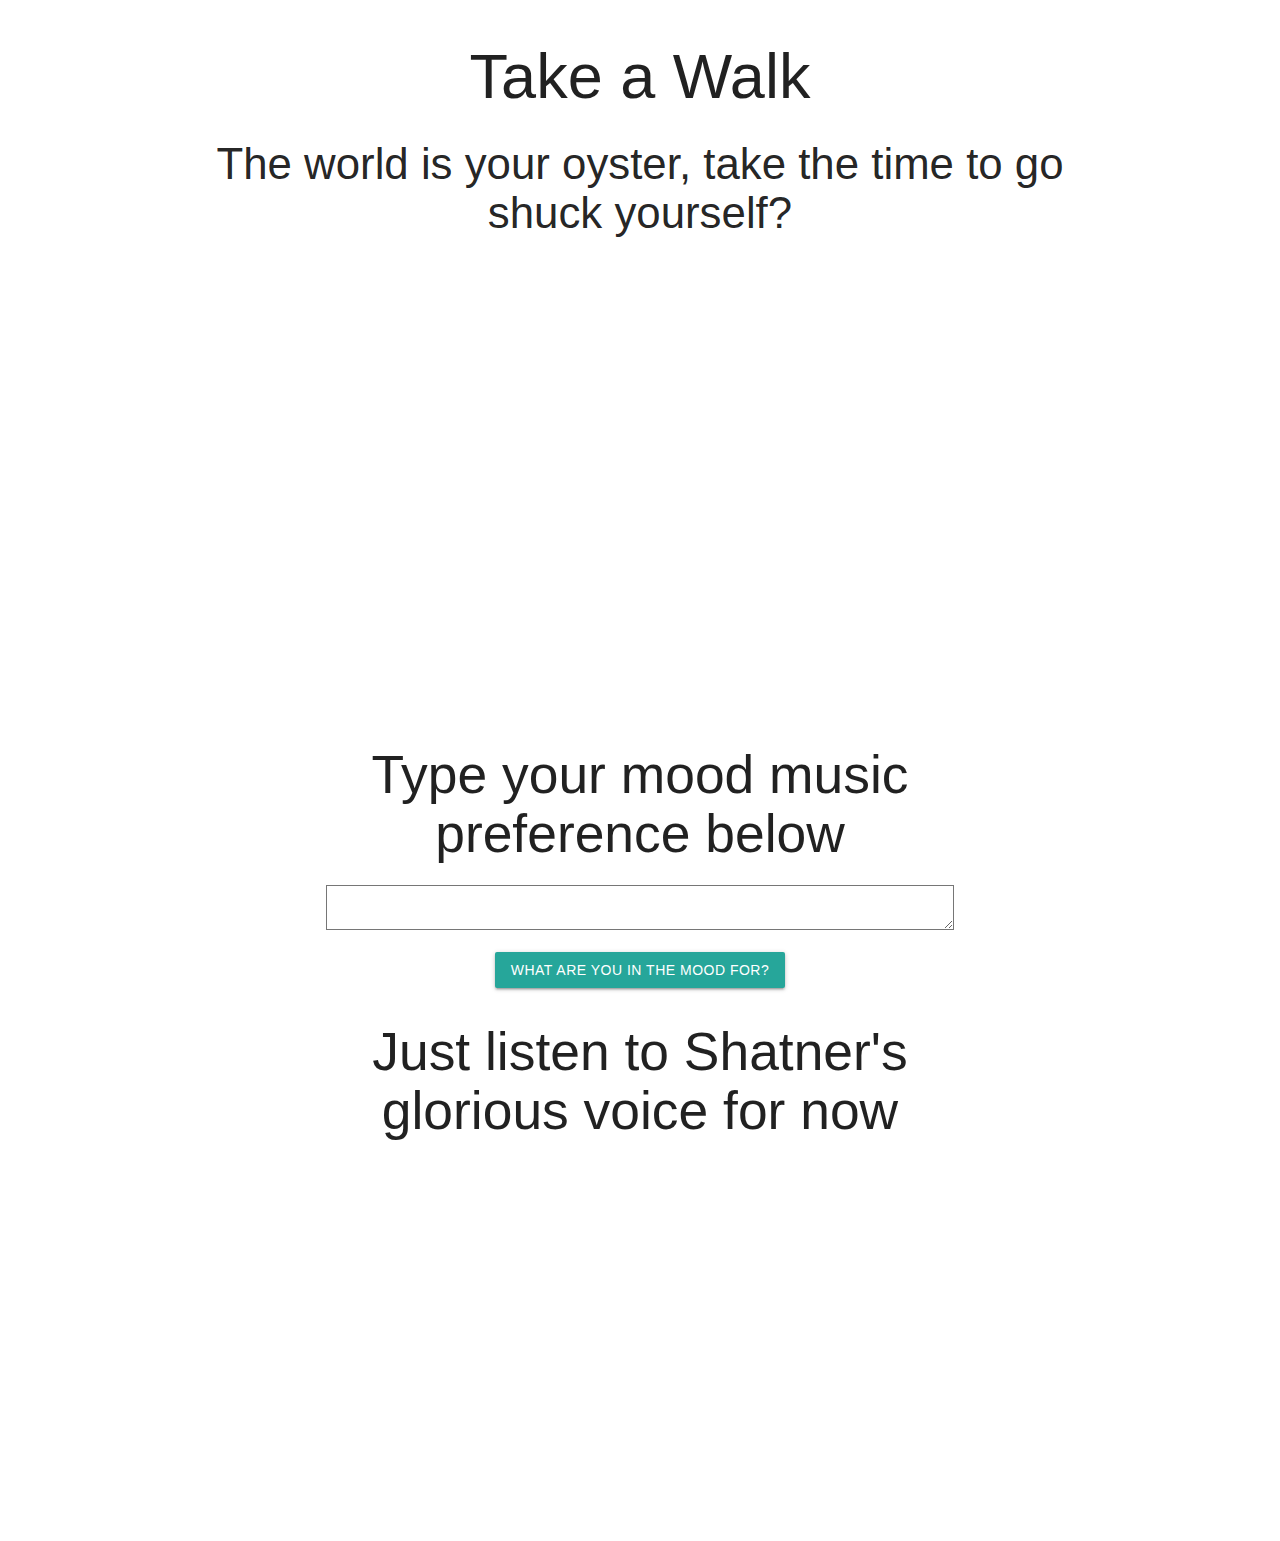
==== index.html @ 066c6553 "Materialize and added some shiz" ====
<!DOCTYPE html>
<html lang="en">
<head>
    <meta charset="UTF-8">
    <meta name="viewport" content="width=device-width, initial-scale=1.0">
    <title>Take a Walk</title>
    <link rel="stylesheet" href="https://cdnjs.cloudflare.com/ajax/libs/materialize/1.0.0/css/materialize.min.css">
    <script src="https://code.jquery.com/jquery-3.4.1.min.js"></script>
    <link rel="stylesheet" href="assets\style.css">
</head>
<div class="container center-align">
  <h1 class="col s12">Take a Walk</h1>
  <h3 class="">The world is your oyster, take the time to go shuck yourself?</h3>
</div>
<body>
    <div class="container">
      <div class="map center-align">
        <iframe
  width="100%"
  height="450"
  style="border:0"
  loading="lazy"
  allowfullscreen
  referrerpolicy="no-referrer-when-downgrade"
  src="https://www.google.com/maps/embed/v1/place?key=AIzaSyBDEcXU6u6I2VVF1Ir5oGx0oR_0TBc2xGI
    &q=Columbia+University,New York + NY">
</iframe>
<div class="container">
  <!-- Example row of columns -->
  <div class="row">
    <div class="col-md-6">
      <h2>Type your mood music preference below</h2>
      <div class="form-group">
        <textarea class="form-control" id="alltext" rows="5" maxlength="500"></textarea>
      </div>
      <p>
        <button class="btn btn-lg btn-primary btn-success" id="start">What are you in the mood for?</button>
      </p>
      <div id="status"></div>
    </div>
    <div class="col-md-6">
      <h2>Just listen to Shatner's glorious voice for now</h2>
      <div id="debug"></div>
    </div>
  </div>
</div>
<iframe style="border-radius:12px" src="https://open.spotify.com/embed/track/7mMtLgGAqsXB84sf57UMUw?utm_source=generator" width="100%" height="352" frameBorder="0" allowfullscreen="" allow="autoplay; clipboard-write; encrypted-media; fullscreen; picture-in-picture" loading="lazy"></iframe>
      </div>
        <div class="">
         
        </div>
      </div>
    </div>
  </body>
</html>
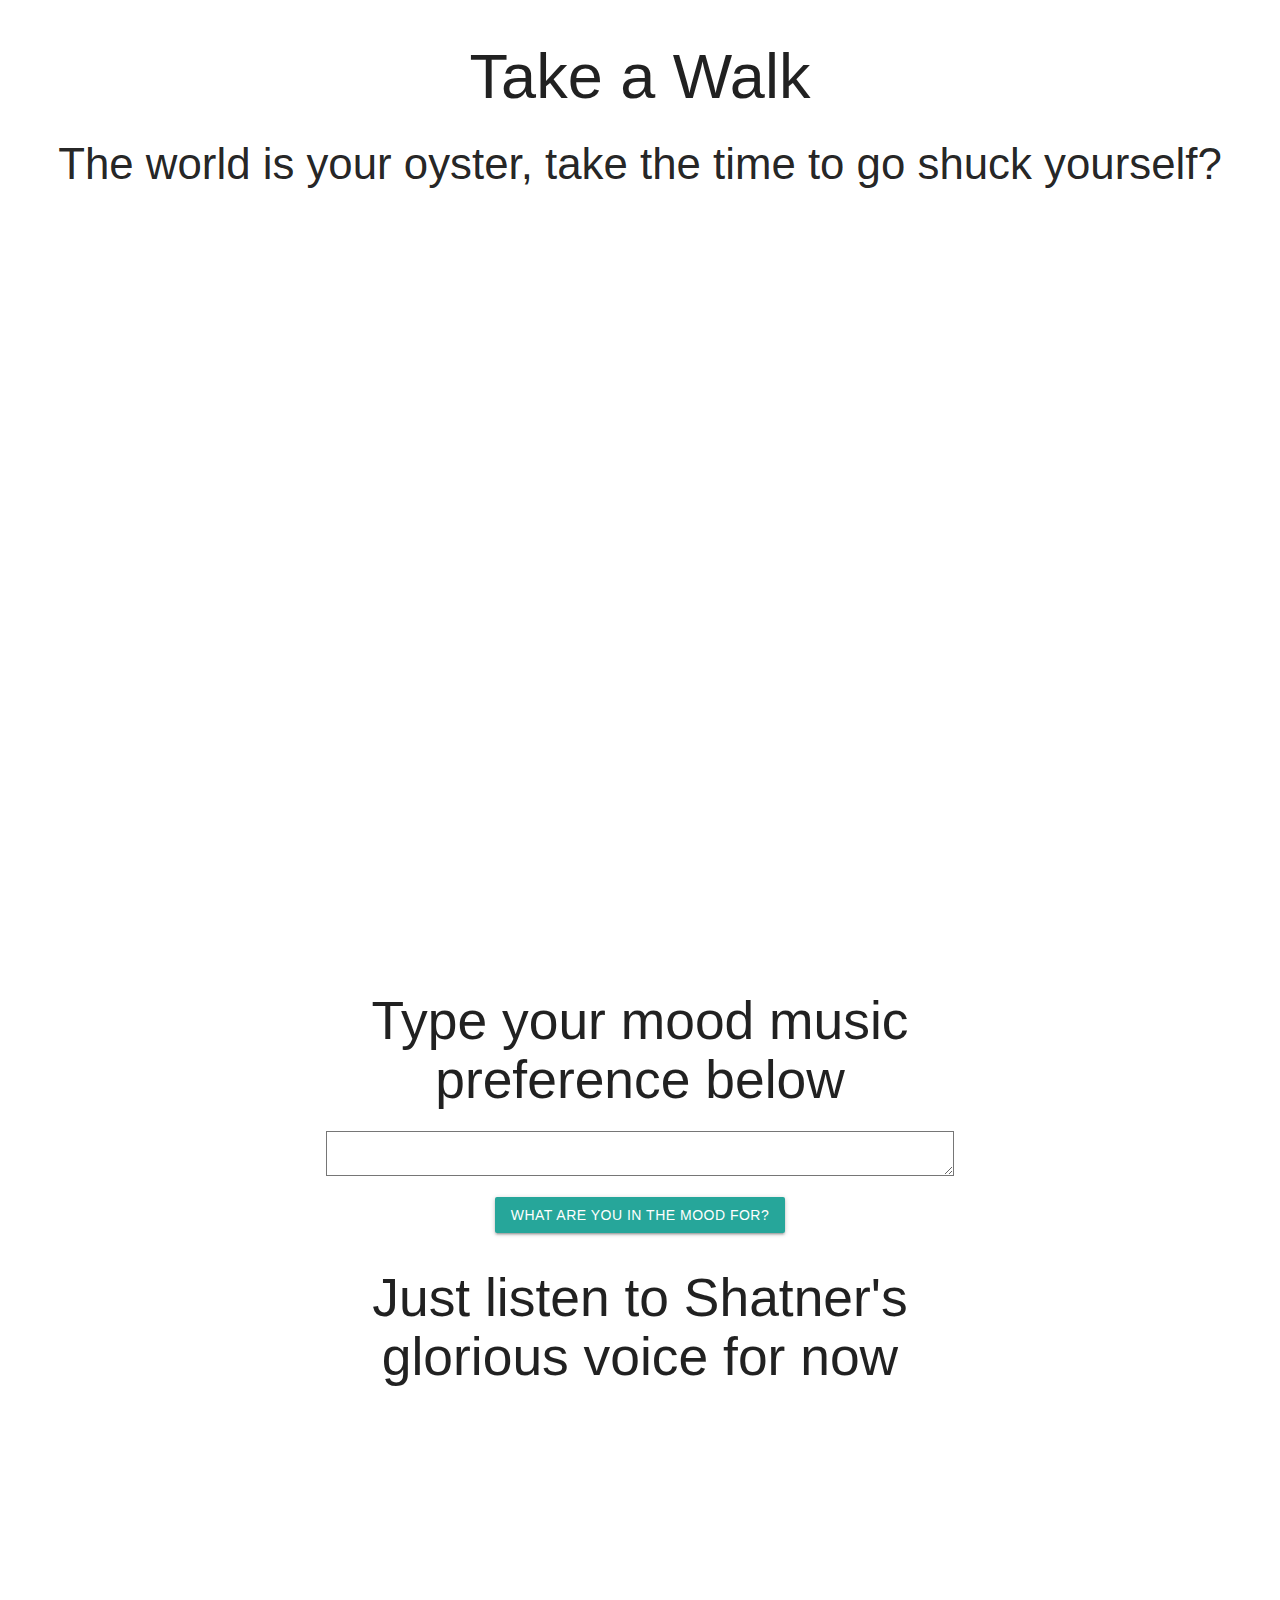
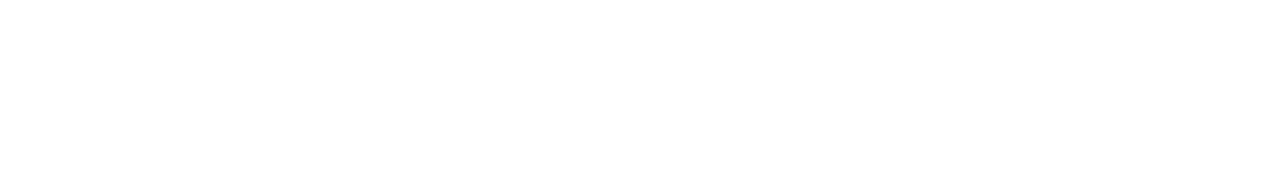
==== commit f575830b: "html" ====
--- a/index.html
+++ b/index.html
@@ -1,14 +1,16 @@
 <!DOCTYPE html>
 <html lang="en">
 <head>
-    <meta charset="UTF-8">
+    <meta http-equiv="Content-Type" content="text/html; charset=UTF-8">
     <meta name="viewport" content="width=device-width, initial-scale=1.0">
     <title>Take a Walk</title>
+    
     <link rel="stylesheet" href="https://cdnjs.cloudflare.com/ajax/libs/materialize/1.0.0/css/materialize.min.css">
     <script src="https://code.jquery.com/jquery-3.4.1.min.js"></script>
     <link rel="stylesheet" href="assets\style.css">
 </head>
-<div class="container center-align">
+
+<div class="parallax-container center-align" id="indx-banner">
   <h1 class="col s12">Take a Walk</h1>
   <h3 class="">The world is your oyster, take the time to go shuck yourself?</h3>
 </div>
@@ -52,4 +54,5 @@
       </div>
     </div>
   </body>
+  <script src="script.js"></script>
 </html>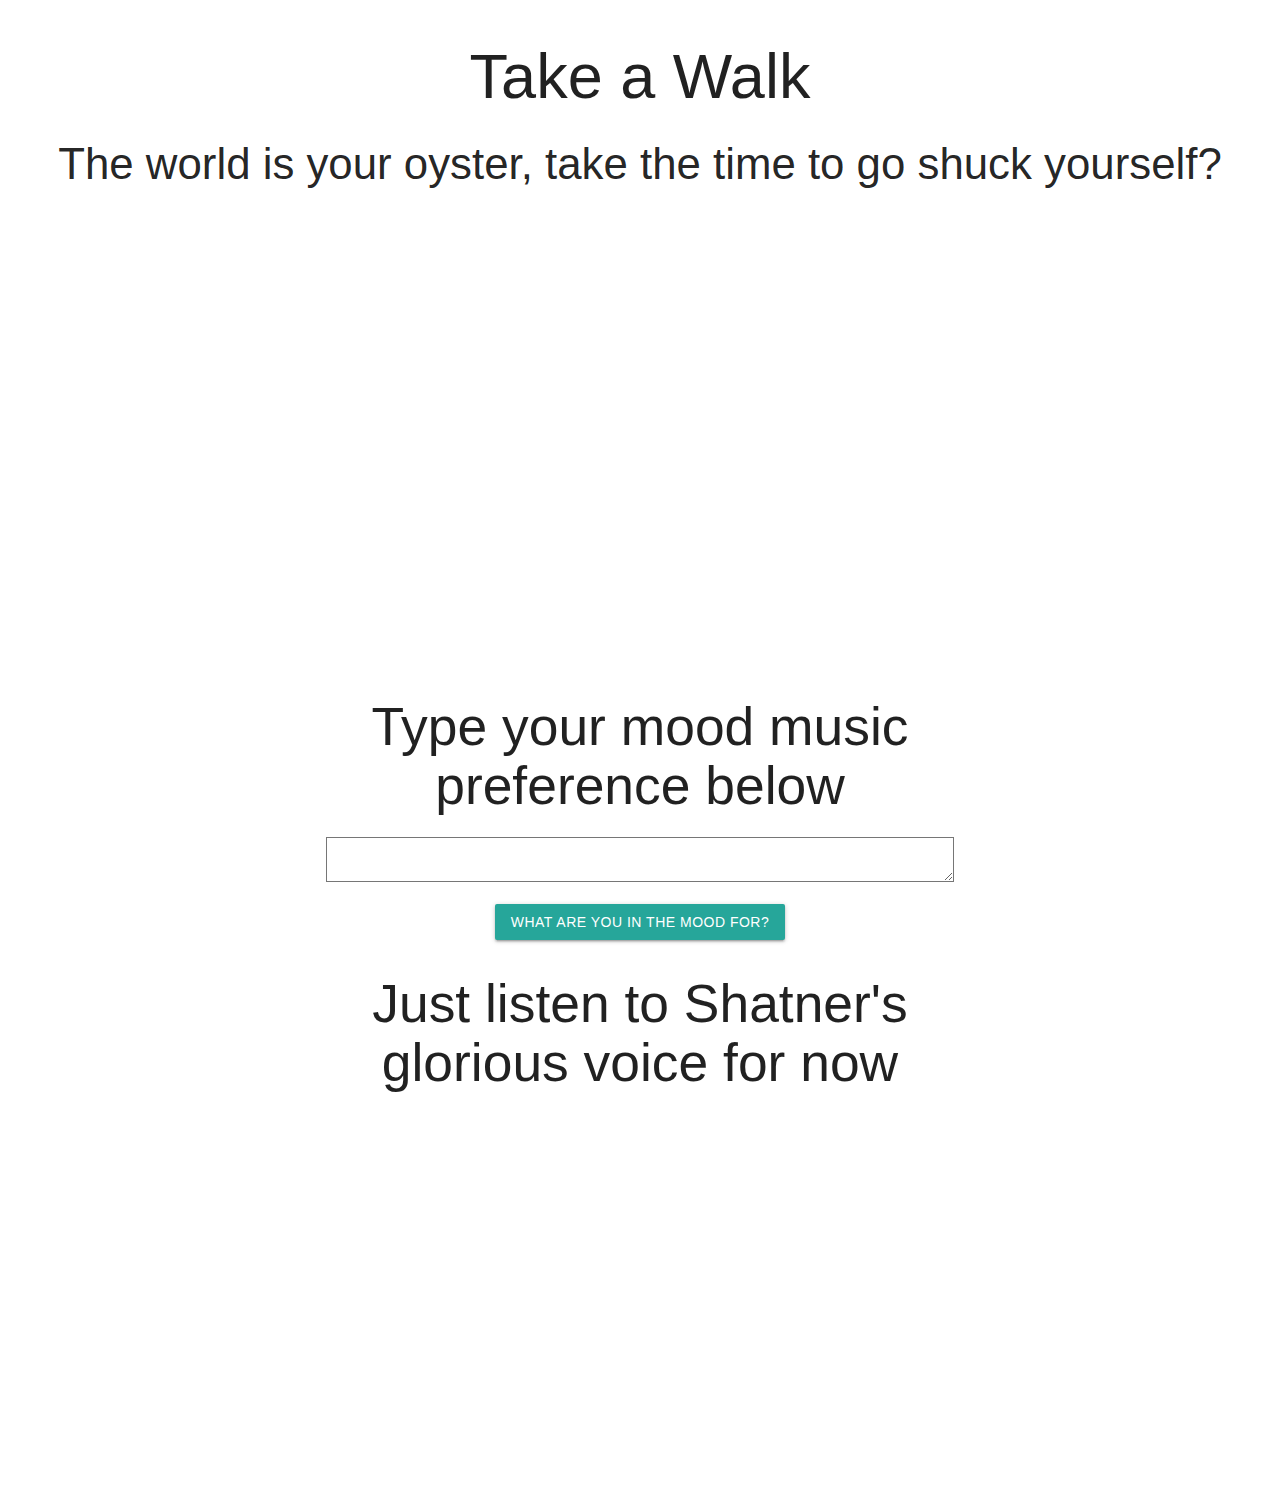
==== commit 0f3989bb: "Added an image for no reason" ====
--- a/index.html
+++ b/index.html
@@ -10,7 +10,7 @@
     <link rel="stylesheet" href="assets\style.css">
 </head>
 
-<div class="parallax-container center-align" id="indx-banner">
+<div class="center-align">
   <h1 class="col s12">Take a Walk</h1>
   <h3 class="">The world is your oyster, take the time to go shuck yourself?</h3>
 </div>
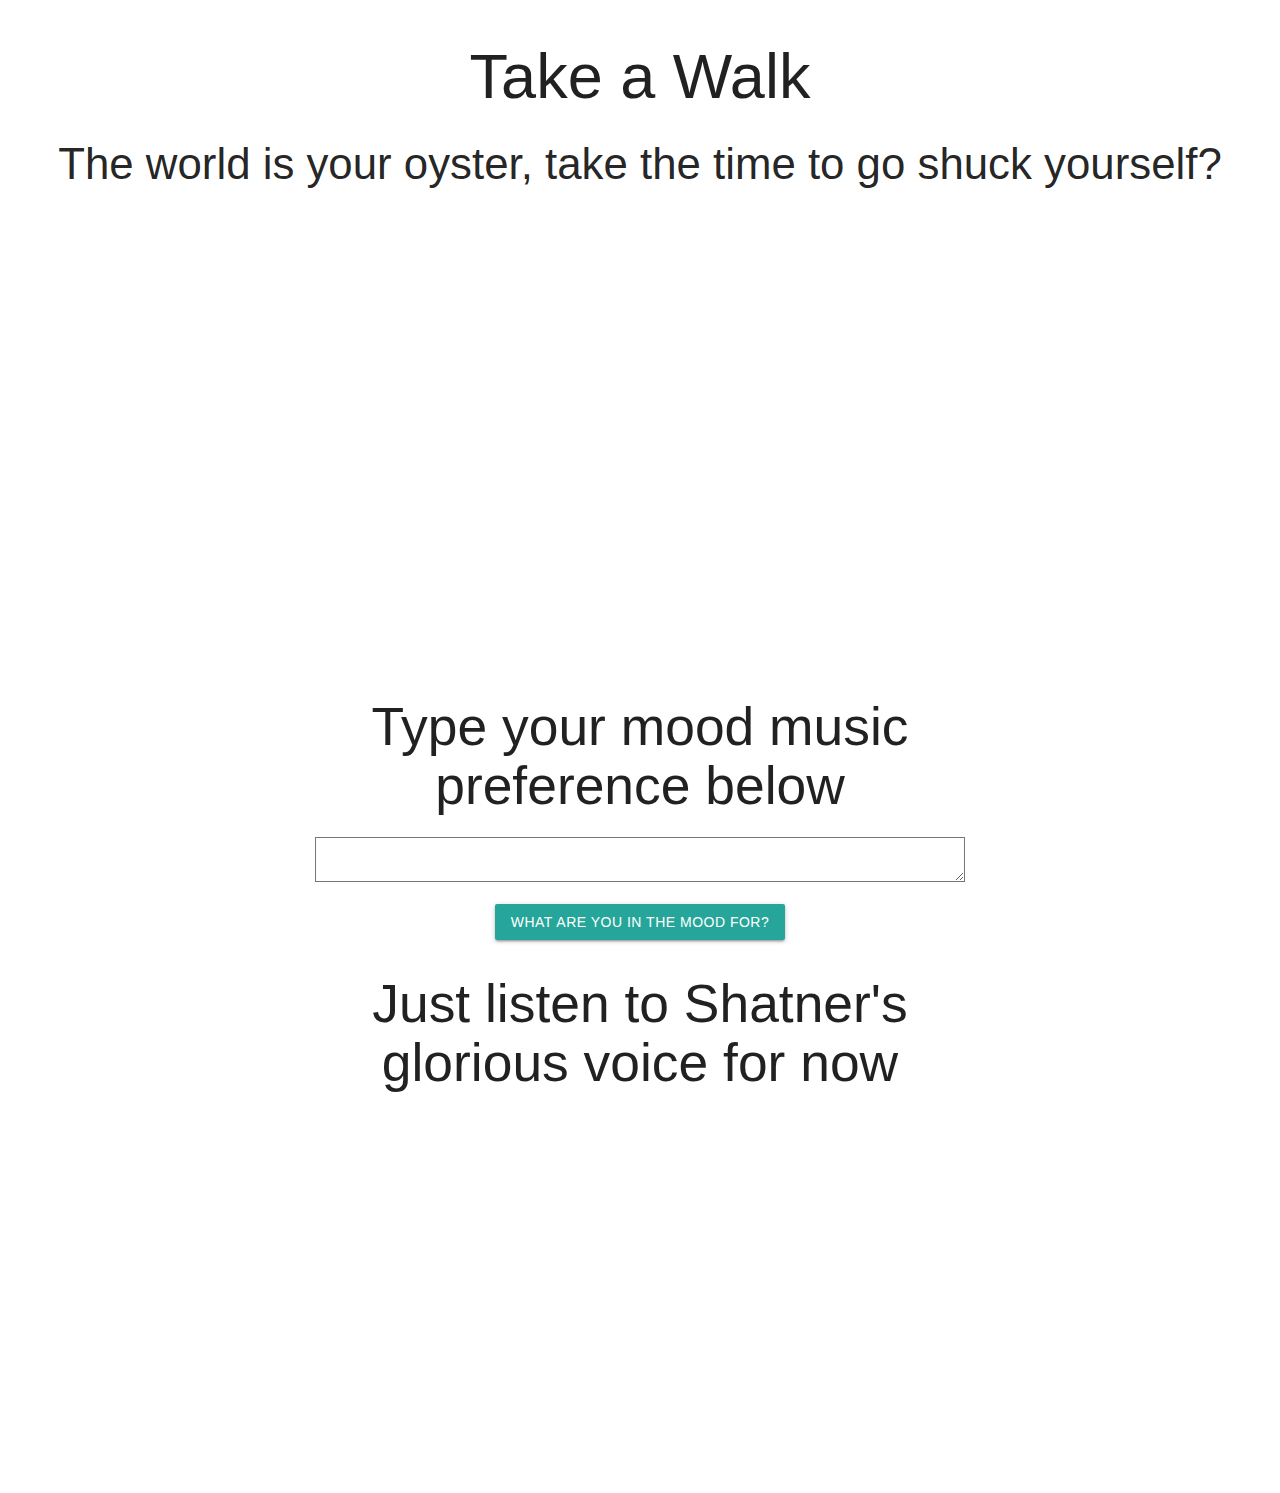
==== commit 4910b9e2: "Make adjustments" ====
--- a/index.html
+++ b/index.html
@@ -15,7 +15,7 @@
   <h3 class="">The world is your oyster, take the time to go shuck yourself?</h3>
 </div>
 <body>
-    <div class="container">
+    <div class="container col s12">
       <div class="map center-align">
         <iframe
   width="100%"
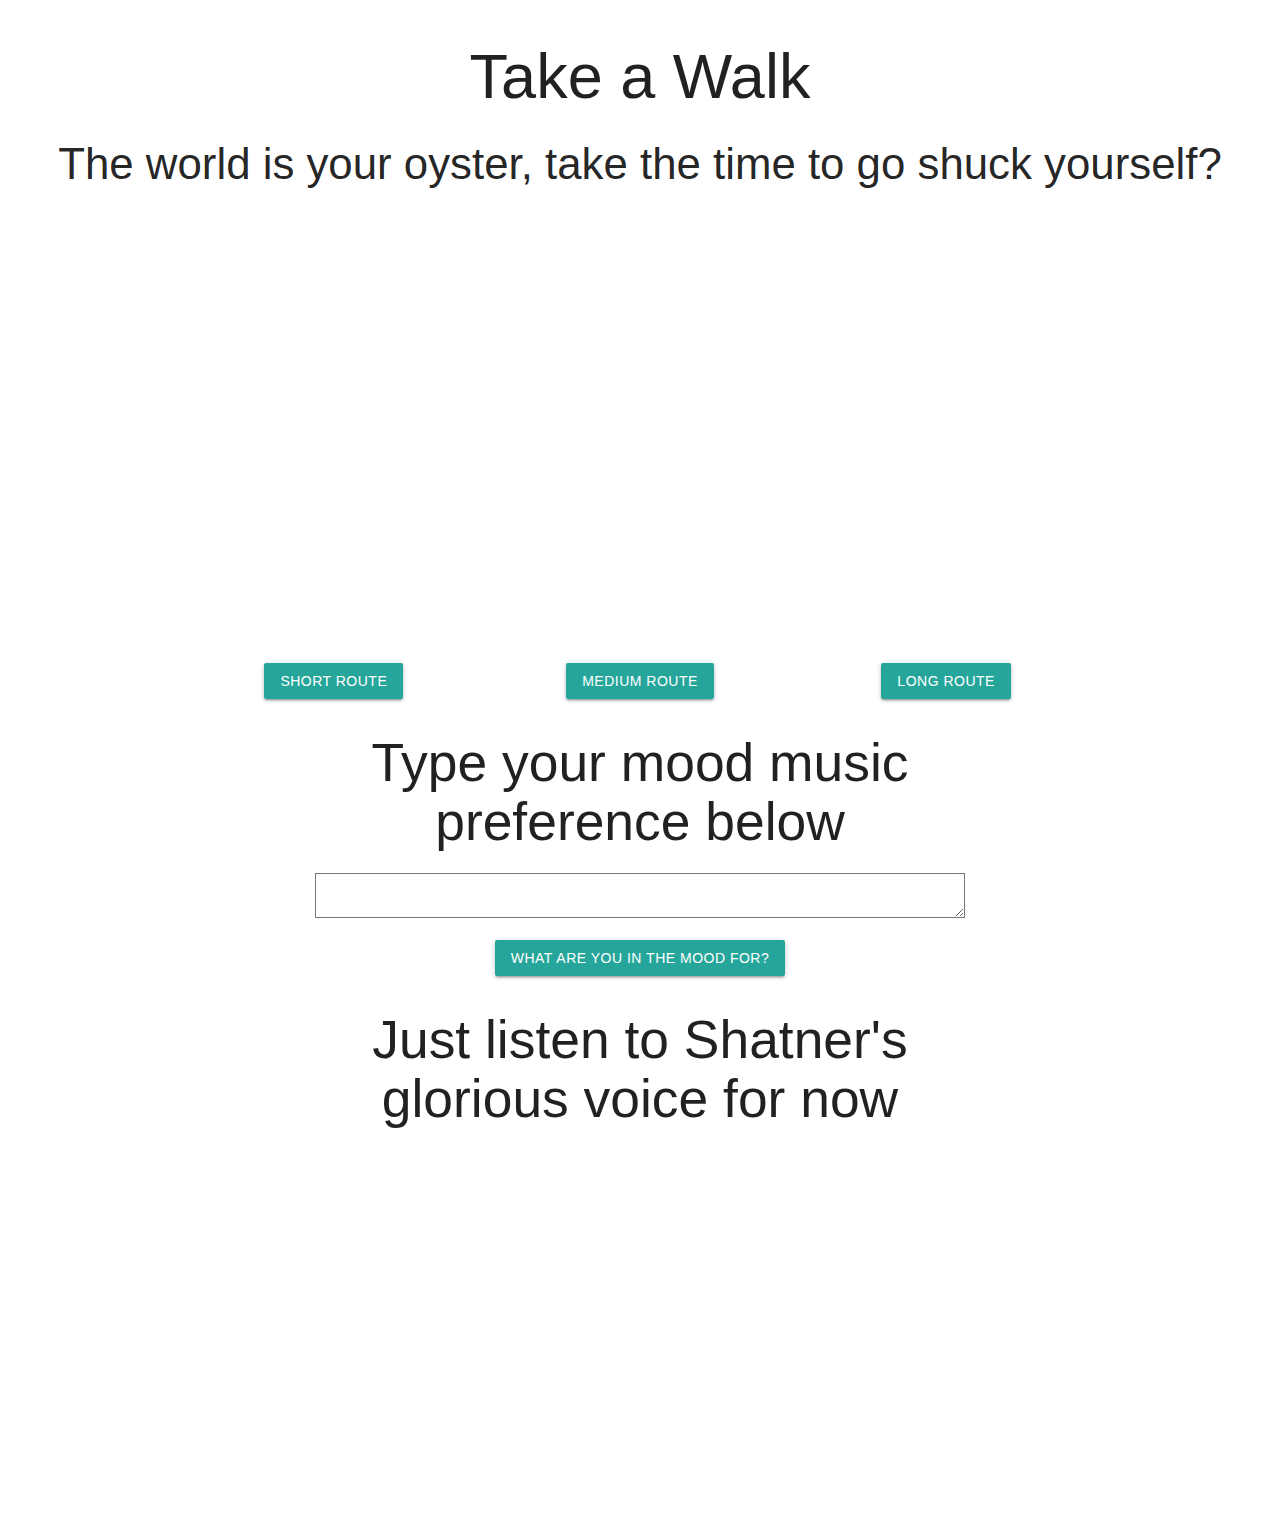
==== commit ad1aff7a: "Added buttons" ====
--- a/index.html
+++ b/index.html
@@ -27,6 +27,17 @@
   src="https://www.google.com/maps/embed/v1/place?key=AIzaSyBDEcXU6u6I2VVF1Ir5oGx0oR_0TBc2xGI
     &q=Columbia+University,New York + NY">
 </iframe>
+<div class = "row">
+  <div class = "col s4 short">
+    <button class ="btn">Short Route</button>
+  </div>
+  <div class = "col s4 medium">
+    <button class ="btn">Medium Route</button>
+  </div>
+  <div class = "col s4 long">
+    <button class ="btn">Long Route</button>
+  </div>
+</div>
 <div class="container">
   <!-- Example row of columns -->
   <div class="row">
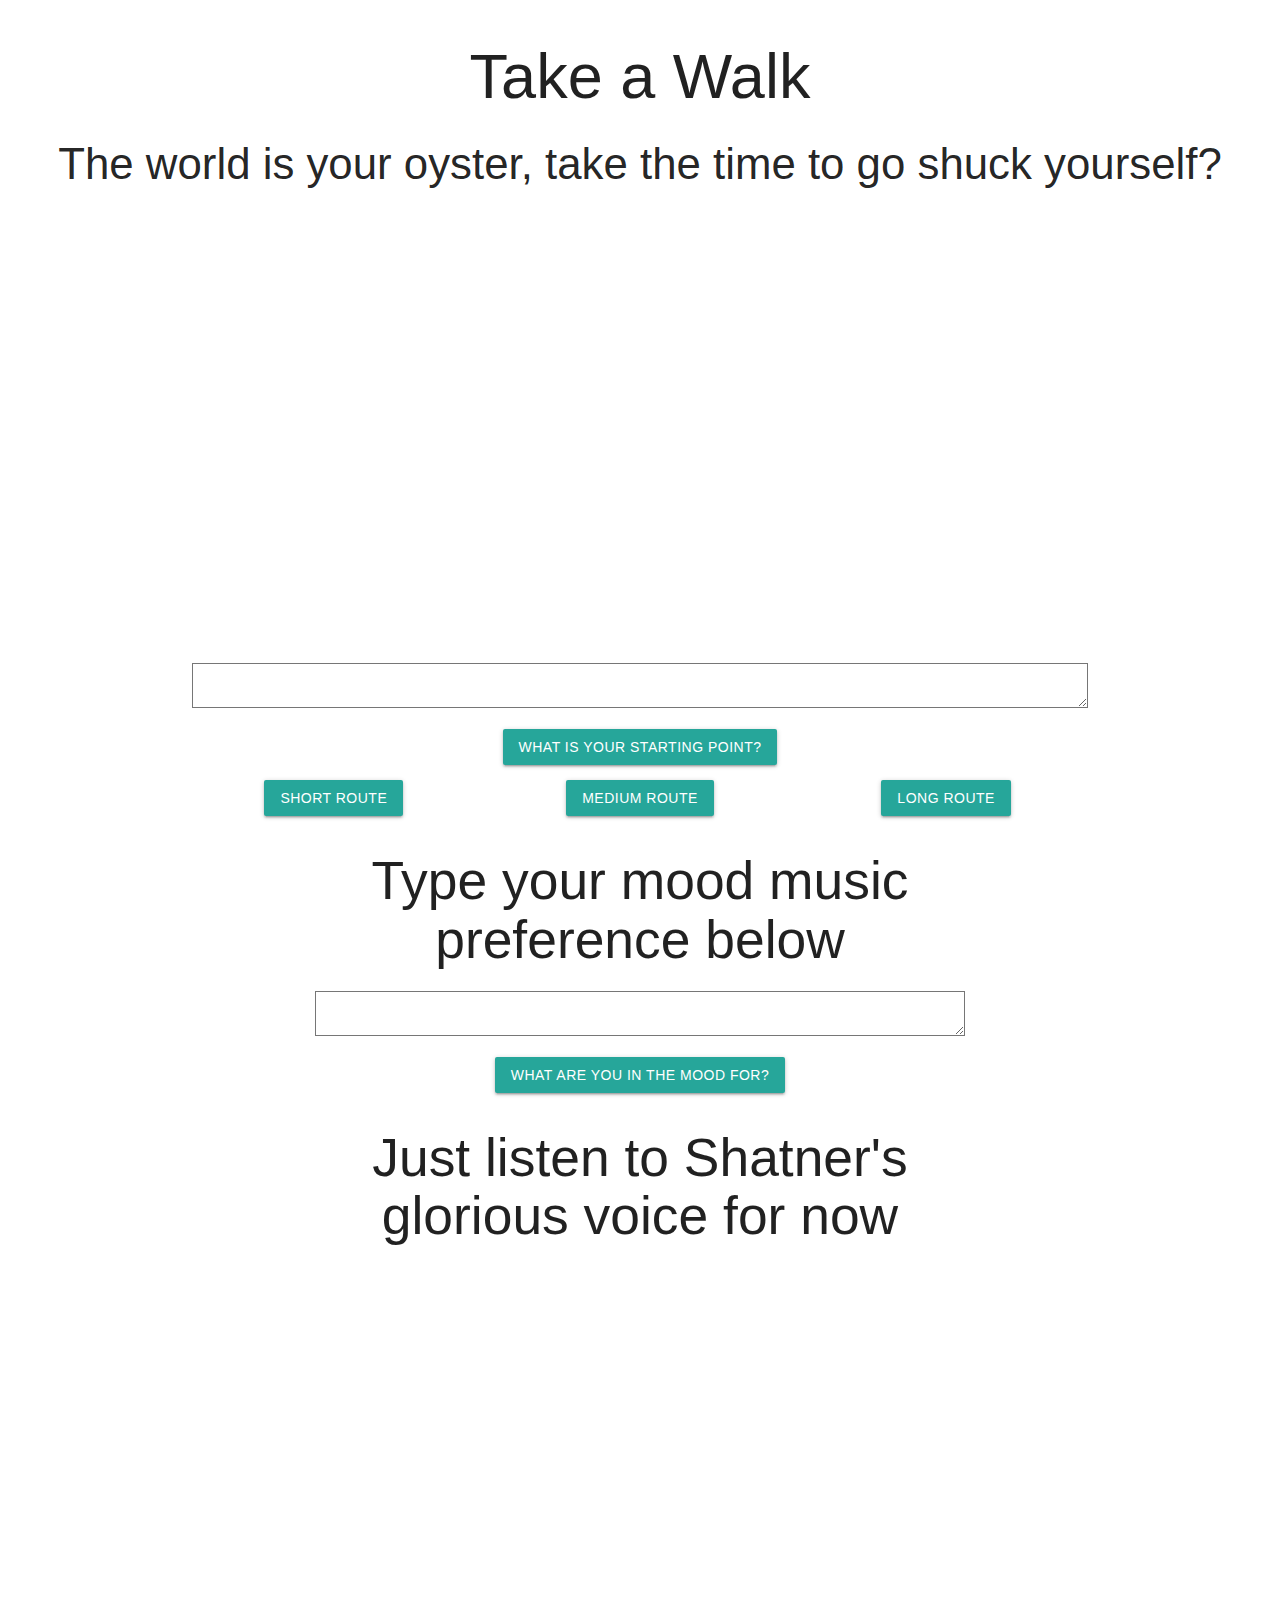
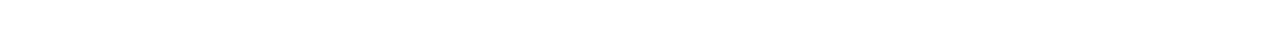
==== commit 731a04f8: "Adding more buttons" ====
--- a/index.html
+++ b/index.html
@@ -15,7 +15,7 @@
   <h3 class="">The world is your oyster, take the time to go shuck yourself?</h3>
 </div>
 <body>
-    <div class="container col s12">
+    <div class="container col s9">
       <div class="map center-align">
         <iframe
   width="100%"
@@ -27,14 +27,20 @@
   src="https://www.google.com/maps/embed/v1/place?key=AIzaSyBDEcXU6u6I2VVF1Ir5oGx0oR_0TBc2xGI
     &q=Columbia+University,New York + NY">
 </iframe>
+<div class="form-group s3">
+  <textarea class="form-control" id="alltext" rows="5" maxlength="500"></textarea>
+</div>
+<p>
+  <button class="btn btn-lg btn-primary btn-success s3" id="start">What is your starting point?</button>
+</p>
 <div class = "row">
-  <div class = "col s4 short">
+  <div class = "col s4 short"><!--short is the class identifier for this route-->
     <button class ="btn">Short Route</button>
   </div>
-  <div class = "col s4 medium">
+  <div class = "col s4 medium"> <!--medium is the class identifier for this route-->
     <button class ="btn">Medium Route</button>
   </div>
-  <div class = "col s4 long">
+  <div class = "col s4 long"> <!--long is the class identifier for this route-->
     <button class ="btn">Long Route</button>
   </div>
 </div>
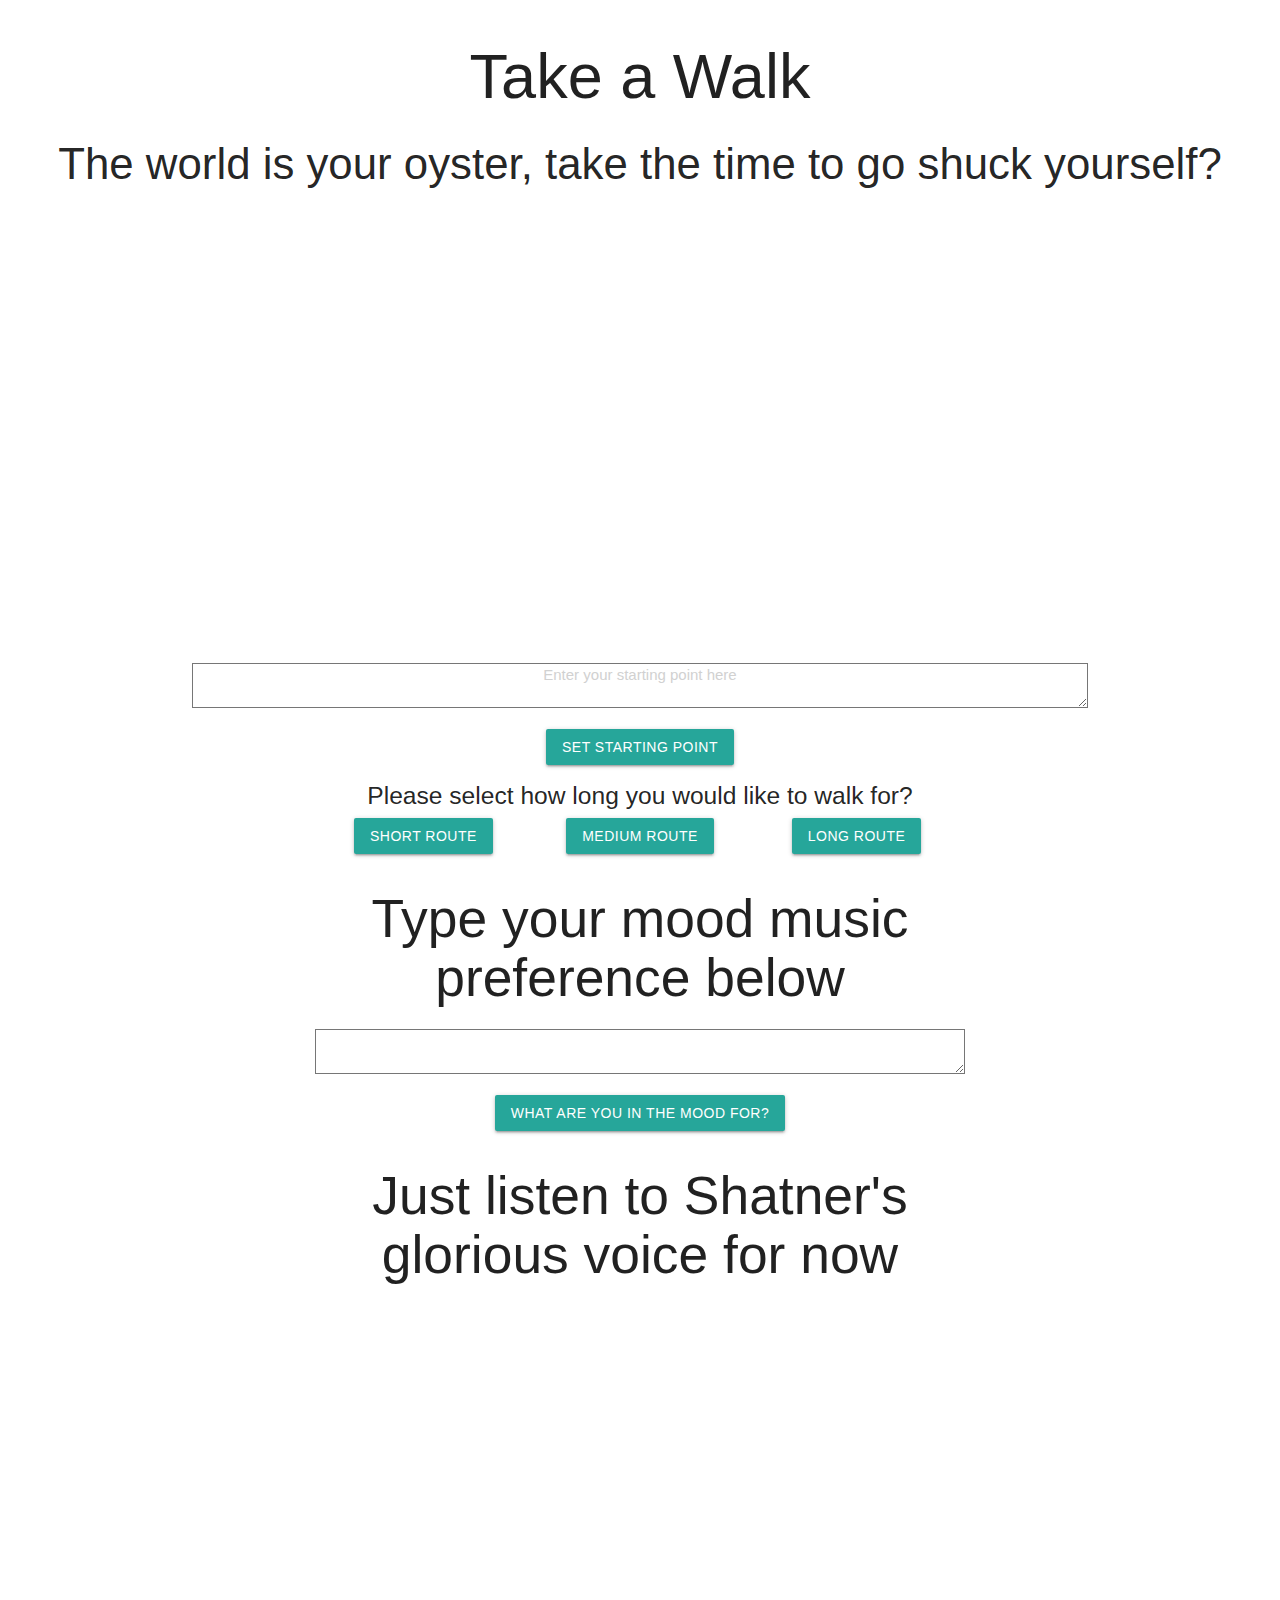
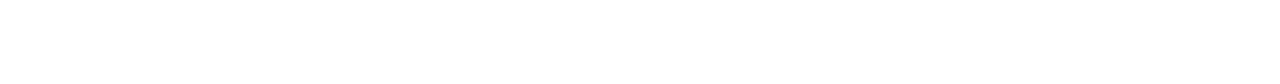
==== commit a7cd6aa3: "adding more materialize css" ====
--- a/index.html
+++ b/index.html
@@ -15,7 +15,7 @@
   <h3 class="">The world is your oyster, take the time to go shuck yourself?</h3>
 </div>
 <body>
-    <div class="container col s9">
+    <div class="container col s12">
       <div class="map center-align">
         <iframe
   width="100%"
@@ -28,11 +28,13 @@
     &q=Columbia+University,New York + NY">
 </iframe>
 <div class="form-group s3">
-  <textarea class="form-control" id="alltext" rows="5" maxlength="500"></textarea>
+  <textarea class="form-control center-align" id="alltext" rows="5" maxlength="500" placeholder = "Enter your starting point here"></textarea>
 </div>
 <p>
-  <button class="btn btn-lg btn-primary btn-success s3" id="start">What is your starting point?</button>
+  <button class="btn btn-lg btn-primary btn-success s3" id="start">Set starting point</button>
 </p>
+<div class = "container ">
+  <h5>Please select how long you would like to walk for?</h5>
 <div class = "row">
   <div class = "col s4 short"><!--short is the class identifier for this route-->
     <button class ="btn">Short Route</button>
@@ -43,6 +45,7 @@
   <div class = "col s4 long"> <!--long is the class identifier for this route-->
     <button class ="btn">Long Route</button>
   </div>
+</div>
 </div>
 <div class="container">
   <!-- Example row of columns -->
